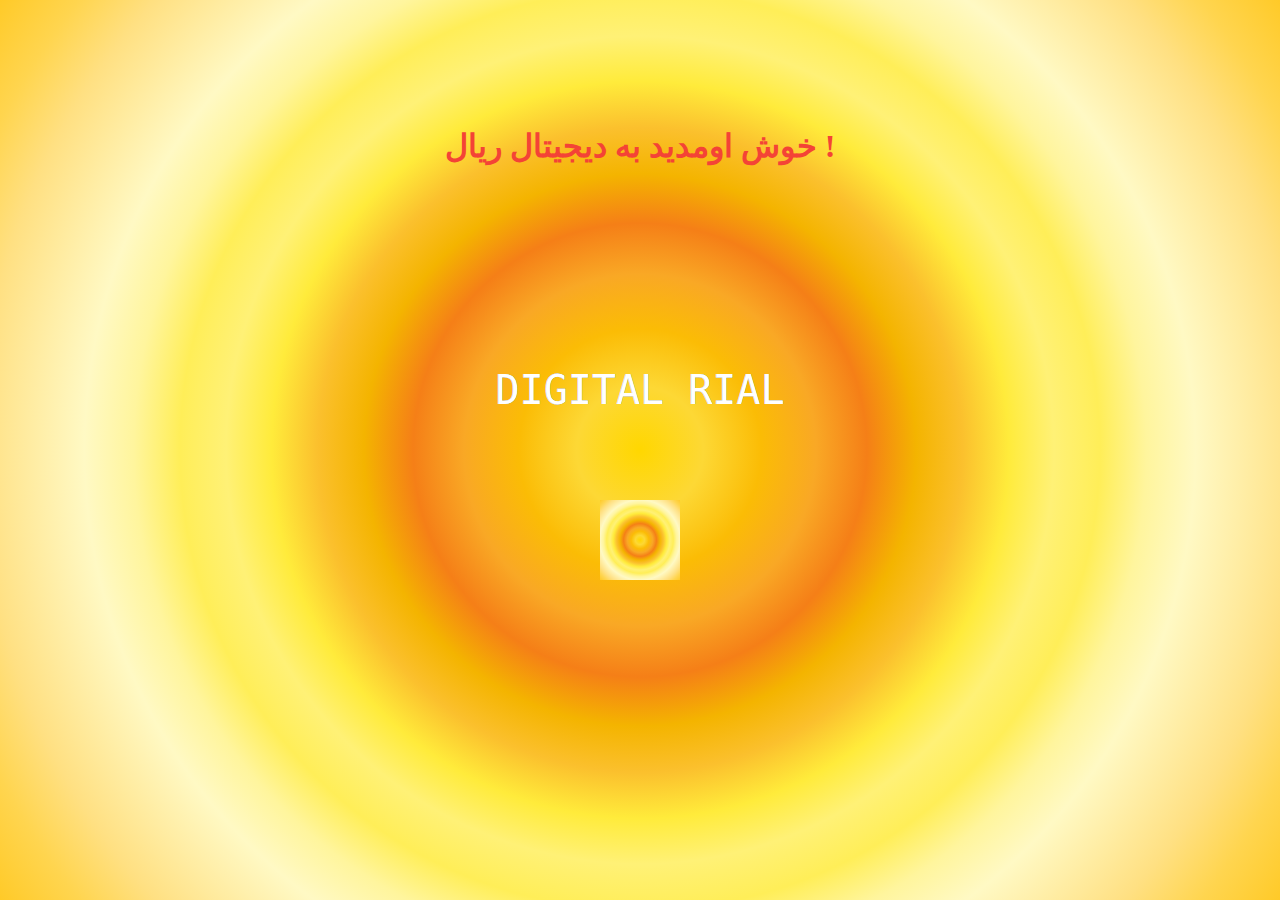
==== index.html @ 451a788d "Add files via upload" ====
<!DOCTYPE html>
<html lang="en">

<head>
    <meta charset="UTF-8">
    <meta name="viewport" content="width=device-width, initial-scale=1.0">
    <title>Document</title>
    <link rel="stylesheet" href="second-global.css">
    <style>
        body {
            position: relative;
            background: radial-gradient(circle at center, #FFD700 0%, #FDD835 8.1%, #FBBC05 15.5%, #F9A825 22.5%, #F57F17 29%, #F4B400 35.3%, #FBC02D 41.2%, #FFEB3B 47.1%, #FFF176 52.9%, #FFEE58 58.8%, #FFF59D 64.7%, #FFF9C4 71%, #FFE082 84.5%, #FFD54F 91.9%, #FFCA28 100%) fixed;
            background-repeat: no-repeat;
            display: flex;
            justify-content: center;
            margin-top: 100px;
            height: 400px;
        }

        h1:nth-child(1) {
            top: 60%;
            font-family: monospace;
            font-weight: lighter;
            font-size: 2.5rem;
            color: white;
            transition: all 1s;
            animation: anim 4s linear infinite;
            position: relative;
            z-index: 2;
            --distance: .01em;
            --dist-factor: 6;
        }

        h1:nth-child(2) {
            top: 60%;
            font-weight: lighter;
            font-family: monospace;
            font-size: 2.5rem;
            color: #db73b0;
            transition: all 1s;
            animation: anim 3s linear infinite;
            position: absolute;
            --distance: .014em;
            --dist-factor: 2;
        }

        h1:nth-child(3) {
            top: 60%;
            font-weight: lighter;
            font-family: monospace;
            font-size: 2.5rem;
            color: #73c5c1;
            transition: all 3s;
            animation: anim 2s linear infinite;
            position: absolute;
            --distance: .012em;
            --dist-factor: 1.5;
        }

        @keyframes anim {
            0% {
                transform: rotate(0deg) translate(calc(var(--distance) * -1 * var(--dist-factor)), calc(var(--distance) * -1 * var(--dist-factor))) rotate(0deg);
            }

            100% {
                transform: rotate(360deg) translate(calc(var(--distance) * -1 * var(--dist-factor)), calc(var(--distance) * -1 * var(--dist-factor))) rotate(-360deg);
            }
        }

        @font-face {
            font-family: yekan;
            src: url(./BYekan+\ Bold.ttf);
        }

        h2 {
            font-family: var(--font-irannastaliq);
            position: absolute;
            color: #f44336;
            font-size: 2rem;
        }

        .cub {
            top: 400px;
            width: 80px;
            height: 80px;
            position: absolute;
            background: #0B5D57 radial-gradient(circle at center, #FFD700 0%, #FDD835 8.1%, #FBBC05 15.5%, #F9A825 22.5%, #F57F17 29%, #F4B400 35.3%, #FBC02D 41.2%, #FFEB3B 47.1%, #FFF176 52.9%, #FFEE58 58.8%, #FFF59D 64.7%, #FFF9C4 71%, #FFE082 84.5%, #FFD54F 91.9%, #FFCA28 100%);
            animation: anim1 3s linear infinite;
        }

        @keyframes anim1 {
            0% {
                transform: scaleX(0.2) scaleY(0.2) rotate(0deg);
            }

            60% {
                transform: scaleX(1) scaleY(1);
            }

            100% {
                transform: scaleX(0.2) scaleY(0.2) rotate(360deg);
            }
        }
    </style>
</head>

<body>

    <h1>
        <span>DIGITAL</span>
        <span>RIAL</span>
    </h1>
    <h1>
        <span>DIGITAL</span>
        <span>RIAL</span>
    </h1>
    <h1>
        <span>DIGITAL</span>
        <span>RIAL</span>
    </h1>
    <h2>خوش اومدید به دیجیتال ریال !</h2>
    <div class="cub"></div>

    <script>
        function isMobile() {
            const userAgent = navigator.userAgent || navigator.vendor || window.opera;

            // Check for mobile devices
            if (/android/i.test(userAgent)) {
                return true;
            }
            if (/iPhone|iPad|iPod/i.test(userAgent)) {
                return true;
            }

            // Check for any other mobile OS
            return /Mobile|Opera Mini|IEMobile|WPDesktop|Phone/i.test(userAgent);
        }

        function isTouchDevice() {
            return 'ontouchstart' in window || navigator.maxTouchPoints > 0 || navigator.msMaxTouchPoints > 0;
        }

        function redirectToIndexIfMobile() {
            if (isMobile() || isTouchDevice()) {
                setTimeout(function () {
                    window.location.href = "first-page.html";
                }, 5000);
            }
        }

        window.onload = function () {
            redirectToIndexIfMobile();
        };
    </script>
</body>

</html>
---- second-global.css ----
body {
    margin: 0;
    line-height: normal;
  }
    
    
      :root {

/* fonts */
--font-vazirmatn: Vazirmatn;
--font-irannastaliq: IranNastaliq;

/* font sizes */
--font-size-lg: 18px;
--font-size-mid: 17px;
--font-size-xl: 20px;

/* Colors */
--color-gray: #1f2833;
--color-goldenrod: #ffd454;
--color-black: #000;
--color-white: #fff;

/* Border radiuses */
--br-16xl: 35px;
--br-mid: 17px;
--br-xs: 12px;

}
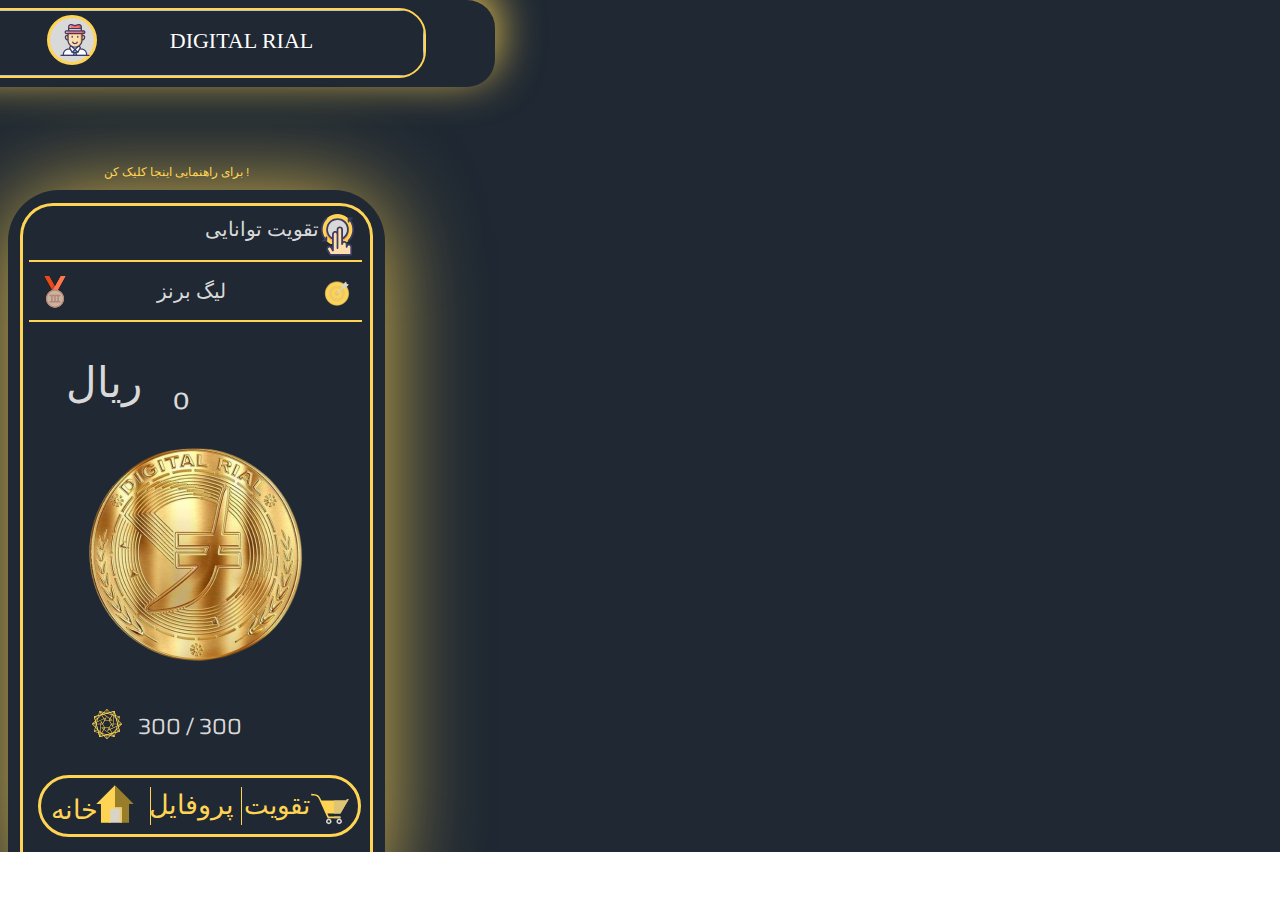
==== commit dfcdff7e: "Update index.html" ====
--- a/index.html
+++ b/index.html
@@ -1,158 +1,96 @@
+</html>
 <!DOCTYPE html>
-<html lang="en">
+<html lang="fa">
 
 <head>
-    <meta charset="UTF-8">
-    <meta name="viewport" content="width=device-width, initial-scale=1.0">
-    <title>Document</title>
-    <link rel="stylesheet" href="second-global.css">
-    <style>
-        body {
-            position: relative;
-            background: radial-gradient(circle at center, #FFD700 0%, #FDD835 8.1%, #FBBC05 15.5%, #F9A825 22.5%, #F57F17 29%, #F4B400 35.3%, #FBC02D 41.2%, #FFEB3B 47.1%, #FFF176 52.9%, #FFEE58 58.8%, #FFF59D 64.7%, #FFF9C4 71%, #FFE082 84.5%, #FFD54F 91.9%, #FFCA28 100%) fixed;
-            background-repeat: no-repeat;
-            display: flex;
-            justify-content: center;
-            margin-top: 100px;
-            height: 400px;
-        }
+	<meta charset="utf-8">
+	<meta name="viewport" content="initial-scale=1, width=device-width">
 
-        h1:nth-child(1) {
-            top: 60%;
-            font-family: monospace;
-            font-weight: lighter;
-            font-size: 2.5rem;
-            color: white;
-            transition: all 1s;
-            animation: anim 4s linear infinite;
-            position: relative;
-            z-index: 2;
-            --distance: .01em;
-            --dist-factor: 6;
-        }
+	<link rel="stylesheet" href="./global.css" />
+	<link rel="stylesheet" href="./index.css" />
+	<link rel="stylesheet" href="https://fonts.googleapis.com/css2?family=Inria+Sans:wght@400&display=swap" />
+	<link rel="stylesheet" href="https://fonts.googleapis.com/css2?family=Vidaloka:wght@400&display=swap" />
+	<link rel="stylesheet" href="https://fonts.googleapis.com/css2?family=Inika:wght@400&display=swap" />
+	<link rel="stylesheet" href="https://fonts.googleapis.com/css2?family=Saira:wght@400&display=swap" />
 
-        h1:nth-child(2) {
-            top: 60%;
-            font-weight: lighter;
-            font-family: monospace;
-            font-size: 2.5rem;
-            color: #db73b0;
-            transition: all 1s;
-            animation: anim 3s linear infinite;
-            position: absolute;
-            --distance: .014em;
-            --dist-factor: 2;
-        }
-
-        h1:nth-child(3) {
-            top: 60%;
-            font-weight: lighter;
-            font-family: monospace;
-            font-size: 2.5rem;
-            color: #73c5c1;
-            transition: all 3s;
-            animation: anim 2s linear infinite;
-            position: absolute;
-            --distance: .012em;
-            --dist-factor: 1.5;
-        }
-
-        @keyframes anim {
-            0% {
-                transform: rotate(0deg) translate(calc(var(--distance) * -1 * var(--dist-factor)), calc(var(--distance) * -1 * var(--dist-factor))) rotate(0deg);
-            }
-
-            100% {
-                transform: rotate(360deg) translate(calc(var(--distance) * -1 * var(--dist-factor)), calc(var(--distance) * -1 * var(--dist-factor))) rotate(-360deg);
-            }
-        }
-
-        @font-face {
-            font-family: yekan;
-            src: url(./BYekan+\ Bold.ttf);
-        }
-
-        h2 {
-            font-family: var(--font-irannastaliq);
-            position: absolute;
-            color: #f44336;
-            font-size: 2rem;
-        }
-
-        .cub {
-            top: 400px;
-            width: 80px;
-            height: 80px;
-            position: absolute;
-            background: #0B5D57 radial-gradient(circle at center, #FFD700 0%, #FDD835 8.1%, #FBBC05 15.5%, #F9A825 22.5%, #F57F17 29%, #F4B400 35.3%, #FBC02D 41.2%, #FFEB3B 47.1%, #FFF176 52.9%, #FFEE58 58.8%, #FFF59D 64.7%, #FFF9C4 71%, #FFE082 84.5%, #FFD54F 91.9%, #FFCA28 100%);
-            animation: anim1 3s linear infinite;
-        }
-
-        @keyframes anim1 {
-            0% {
-                transform: scaleX(0.2) scaleY(0.2) rotate(0deg);
-            }
-
-            60% {
-                transform: scaleX(1) scaleY(1);
-            }
-
-            100% {
-                transform: scaleX(0.2) scaleY(0.2) rotate(360deg);
-            }
-        }
-    </style>
 </head>
 
 <body>
 
-    <h1>
-        <span>DIGITAL</span>
-        <span>RIAL</span>
-    </h1>
-    <h1>
-        <span>DIGITAL</span>
-        <span>RIAL</span>
-    </h1>
-    <h1>
-        <span>DIGITAL</span>
-        <span>RIAL</span>
-    </h1>
-    <h2>خوش اومدید به دیجیتال ریال !</h2>
-    <div class="cub"></div>
-
-    <script>
-        function isMobile() {
-            const userAgent = navigator.userAgent || navigator.vendor || window.opera;
-
-            // Check for mobile devices
-            if (/android/i.test(userAgent)) {
-                return true;
-            }
-            if (/iPhone|iPad|iPod/i.test(userAgent)) {
-                return true;
-            }
-
-            // Check for any other mobile OS
-            return /Mobile|Opera Mini|IEMobile|WPDesktop|Phone/i.test(userAgent);
-        }
-
-        function isTouchDevice() {
-            return 'ontouchstart' in window || navigator.maxTouchPoints > 0 || navigator.msMaxTouchPoints > 0;
-        }
-
-        function redirectToIndexIfMobile() {
-            if (isMobile() || isTouchDevice()) {
-                setTimeout(function () {
-                    window.location.href = "first-page.html";
-                }, 5000);
-            }
-        }
-
-        window.onload = function () {
-            redirectToIndexIfMobile();
-        };
-    </script>
+	<div class="iphone-14-15-pro-1">
+		<div class="iphone-14-15-pro-1-inner">
+			<img class="frame-child" alt="" src="">
+		</div>
+		<div class="guide-42-1"></div>
+		<div class="man-13-1-wrapper">
+			<img class="man-13-1-icon" alt="" src="man-13 1.svg">
+		</div>
+		<div class="digital-rial">DIGITAL RIAL</div>
+		<div class="div">برای راهنمایی اینجا کلیک کن !</div>
+		<div class="rectangle-parent">
+			<div class="frame-item"></div>
+			<div class="component-1" style="border: 3px solid; border-radius: 38px;">
+				<div class="frame-parent">
+					<div class="frame-inner"></div>
+					<div class="wrapper">
+						<div class="div1">پروفایل</div>
+					</div>
+					<div class="container">
+						<a href="./second-page/second-page.html">
+							<div class="div2">تقویت</div>
+						</a>
+					</div>
+				</div>
+				<a href="./index.html">
+					<div class="div3">خانه</div>
+					<img class="home-211-1-icon" alt="" src="home-211 1.svg">
+				</a>
+				<img class="sales-3-1-icon" alt="" src="sales-3 1.svg">
+			</div>
+			<img class="tap-customer-value-1-icon" alt="" src="tap-customer-value 1.svg">
+			<img class="touch-3-1-icon" alt="" src="touch-3 1.svg">
+			<img class="photo-2024-08-02-22-17-57-remo-icon clickable" alt=""
+				src="photo_2024-08-02_22-17-57-removebg-preview (1) 1.png">
+		</div>
+		<div class="iphone-14-15-pro-1-child">
+			<div class="frame-group">
+				<div class="frame">
+					<a href="./second-page.html">
+						<div class="div4">تقویت توانایی</div>
+					</a>
+				</div>
+				<div class="frame-div">
+					<div class="div5">
+						<p class="p name-leage">لیگ برنز</p>
+					</div>
+					<img class="img-leage" src="bronze.png" alt="img-leage" style="
+    position: absolute;
+    top: 24%;
+    left: 3%;
+">
+				</div>
+			</div>
+		</div>
+		<div class="wrapper1">
+			<div class="div6">
+				<p style="
+    position: absolute;
+    left: -59%;
+    font-family: var(--font-irannastaliq);
+    top: -330%;
+    font-size: 42px;
+">ریال</p>
+				<div class="div7 point">0</div>
+			</div>
+		</div>
+		<div class="wrapper2">
+			<div class="div8">
+				<div class="div7 energy">300/300</div>
+			</div>
+		</div>
+		<img class="power-85-1-icon" alt="" src="power-85 1.svg">
+	</div>
+	<script src="./index.js"></script>
 </body>
 
 </html>
--- a/global.css
+++ b/global.css
@@ -0,0 +1,35 @@
+
+body {
+    margin: 0;
+    line-height: normal;
+}
+
+
+:root {
+    
+    /* fonts */
+    --font-saira: Saira;
+    --font-inika: Inika;
+    --font-vidaloka: Vidaloka;
+    --font-vazir: Vazir;
+    --font-irannastaliq: IranNastaliq;
+    --font-inria-sans: 'Inria Sans';
+    --font-porter-sans-block: 'Porter Sans Block';
+    
+    /* font sizes */
+    --font-size-3xl: 1.375rem;
+    --font-size-xs: 0.75rem;
+    --font-size-8xl: 1.688rem;
+    
+    /* Colors */
+    --color-gray: #1f2833;
+    --color-gainsboro: #d9d9d9;
+    --color-goldenrod: #ffd454;
+    
+    /* Paddings */
+    --padding-5xs: 0.5rem;
+    
+    /* Border radiuses */
+    --br-14xl: 33px;
+    
+}--- a/index.css
+++ b/index.css
@@ -0,0 +1,797 @@
+.frame-child {
+    width: 28.438rem;
+    position: relative;
+    border-radius: 27px;
+    height: 4.125rem;
+    border: 2px solid #ffd454;
+}
+
+.iphone-14-15-pro-1-inner {
+    position: absolute;
+    top: 0rem;
+    left: -3.687rem;
+    box-shadow: 0px -11px 46px #ffd454;
+    border-radius: 28px;
+    background-color: var(--color-gray);
+    width: 34.625rem;
+    height: 5.438rem;
+    display: flex;
+    flex-direction: column;
+    align-items: flex-start;
+    justify-content: flex-start;
+    padding: var(--padding-5xs) 1.625rem;
+    box-sizing: border-box;
+}
+
+.vector-icon {
+    width: 1.875rem;
+    position: relative;
+    height: 1.875rem;
+}
+
+.guide-42-1 {
+    position: absolute;
+    top: 9.563rem;
+    left: 16.188rem;
+    width: 2.5rem;
+    height: 2.5rem;
+    overflow: hidden;
+    display: flex;
+    flex-direction: row;
+    align-items: center;
+    justify-content: center;
+    max-width: 3.125rem;
+    max-height: 3.125rem;
+}
+
+.man-13-1-icon {
+    width: 2.375rem;
+    position: relative;
+    height: 2.375rem;
+    overflow: hidden;
+    flex-shrink: 0;
+}
+
+.man-13-1-wrapper {
+    position: absolute;
+    top: 0.938rem;
+    left: 2.938rem;
+    border-radius: 25px;
+    background-color: var(--color-gainsboro);
+    border: 3px solid var(--color-goldenrod);
+    box-sizing: border-box;
+    width: 3.125rem;
+    height: 3.125rem;
+    display: flex;
+    flex-direction: row;
+    align-items: center;
+    justify-content: flex-start;
+    padding: 0.375rem;
+}
+
+.digital-rial {
+    position: absolute;
+    top: 1.375rem;
+    left: 6.875rem;
+    color: #fff;
+    text-align: center;
+    display: flex;
+    align-items: center;
+    justify-content: center;
+    width: 16.438rem;
+    height: 2.375rem;
+}
+
+.div {
+    position: absolute;
+    top: 9.875rem;
+    left: 6.5rem;
+    font-size: var(--font-size-xs);
+    letter-spacing: 0.05em;
+    line-height: 1.688rem;
+    font-family: var(--font-inria-sans);
+    color: var(--color-goldenrod);
+    display: inline-block;
+    width: 10rem;
+    height: 1.5rem;
+}
+
+.frame-item {
+    width: 22.063rem;
+    position: absolute;
+    margin: 0 !important;
+    top: 0.813rem;
+    left: 0.75rem;
+    border-radius: var(--br-14xl) var(--br-14xl) 0px 0px;
+    background-color: var(--color-gray);
+    border-top: 3px solid var(--color-goldenrod);
+    border-right: 3px solid var(--color-goldenrod);
+    border-left: 3px solid var(--color-goldenrod);
+    box-sizing: border-box;
+    height: 40.813rem;
+    z-index: 0;
+}
+
+.component-1-child {
+    position: absolute;
+    height: 100%;
+    width: 100%;
+    top: 0%;
+    right: 0%;
+    bottom: 0%;
+    left: 0%;
+    max-width: 100%;
+    overflow: hidden;
+    max-height: 100%;
+}
+
+.frame-inner {
+    position: absolute;
+    top: 0.313rem;
+    left: -0.437rem;
+    border-right: 1px solid var(--color-goldenrod);
+    box-sizing: border-box;
+    width: 5.25rem;
+    height: 2.375rem;
+    overflow: hidden;
+}
+
+.div1 {
+    position: absolute;
+    top: 0.563rem;
+    left: 1rem;
+    display: flex;
+    align-items: center;
+    justify-content: center;
+    width: 3.125rem;
+    height: 1.188rem;
+}
+
+.wrapper {
+    position: absolute;
+    top: 0.313rem;
+    left: 4.813rem;
+    border-right: 1px solid var(--color-goldenrod);
+    box-sizing: border-box;
+    width: 5.688rem;
+    height: 2.375rem;
+    overflow: hidden;
+}
+
+.div2 {
+    position: absolute;
+    top: 0.563rem;
+    left: 0.25rem;
+    display: flex;
+    align-items: center;
+    justify-content: center;
+    width: 3.938rem;
+    height: 1.188rem;
+    color: #ffd454;
+}
+
+.container {
+    position: absolute;
+    top: 0.313rem;
+    left: 10.5rem;
+    width: 4.813rem;
+    height: 2.375rem;
+    overflow: hidden;
+    font-size: 1.625rem;
+}
+
+.frame-parent {
+    position: absolute;
+    height: 83.93%;
+    width: 79.5%;
+    top: 7.14%;
+    right: 10.09%;
+    bottom: 8.93%;
+    left: 10.41%;
+}
+
+.div3 {
+    position: absolute;
+    height: 33.93%;
+    width: 15.77%;
+    top: 39.29%;
+    left: 2.84%;
+    display: flex;
+    align-items: center;
+    justify-content: center;
+    color: #ffd454;
+}
+
+.home-211-1-icon {
+    position: absolute;
+    height: 89.29%;
+    width: 15.77%;
+    top: 1.79%;
+    right: 68.77%;
+    bottom: 8.93%;
+    left: 15.46%;
+    max-width: 100%;
+    overflow: hidden;
+    max-height: 100%;
+}
+
+.sales-3-1-icon {
+    position: absolute;
+    height: 89.29%;
+    width: 15.77%;
+    top: 10.71%;
+    right: 0.95%;
+    bottom: 0%;
+    left: 83.28%;
+    max-width: 100%;
+    overflow: hidden;
+    max-height: 100%;
+}
+
+.component-1 {
+    width: 19.813rem;
+    position: absolute;
+    margin: 0 !important;
+    top: 36.563rem;
+    left: 1.875rem;
+    height: 3.5rem;
+    z-index: 1;
+}
+
+.tap-customer-value-1-icon {
+    width: 3.75rem;
+    position: absolute;
+    margin: 0 !important;
+    top: 4.563rem;
+    left: 18.688rem;
+    height: 3.75rem;
+    overflow: hidden;
+    flex-shrink: 0;
+    z-index: 2;
+}
+
+.touch-3-1-icon {
+    width: 3.313rem;
+    position: absolute;
+    margin: 0 !important;
+    top: 1.125rem;
+    left: 18.938rem;
+    height: 3.313rem;
+    overflow: hidden;
+    flex-shrink: 0;
+    z-index: 3;
+}
+
+.photo-2024-08-02-22-17-57-remo-icon {
+    width: 15rem;
+    position: absolute;
+    margin: 0 !important;
+    top: 15.5rem;
+    left: 4.313rem;
+    height: 15rem;
+    object-fit: cover;
+    z-index: 4;
+}
+
+.user-groups-1-icon {
+    width: 3.125rem;
+    position: absolute;
+    margin: 0 !important;
+    top: 37rem;
+    left: 11.313rem;
+    height: 3.125rem;
+    overflow: hidden;
+    flex-shrink: 0;
+    z-index: 5;}
+
+.rectangle-parent {
+    position: absolute;
+    top: 11.875rem;
+    left: 0.5rem;
+    box-shadow: 0px 4px 100px -8px #ffd454;
+    border-radius: 51px;
+    background-color: var(--color-gray);
+    width: 23.563rem;
+    height: 44.875rem;
+    overflow-x: auto;
+    display: flex;
+    flex-direction: column;
+    align-items: flex-start;
+    justify-content: flex-start;
+    padding: 0.437rem var(--padding-5xs);
+    box-sizing: border-box;
+    gap: 0.625rem;
+    text-align: center;
+    font-size: var(--font-size-8xl);
+    color: var(--color-goldenrod);
+    font-family: var(--font-irannastaliq);
+}
+
+.div4 {
+    position: absolute;
+    height: calc(100% - 29px);
+    width: calc(100% - 218px);
+    top: 0.188rem;
+    left: 11rem;
+    display: inline-block;
+    color: #d9d9d9;
+}
+
+.frame {
+    align-self: stretch;
+    position: relative;
+    border-bottom: 2px solid var(--color-goldenrod);
+    box-sizing: border-box;
+    height: 3rem;
+    overflow: hidden;
+    flex-shrink: 0;
+}
+
+.p {
+    margin: 0;
+    position: absolute;
+    left: 9%;
+    top: -19%;
+}
+
+.div5 {
+    position: absolute;
+    top: 1.313rem;
+    left: 7rem;
+    display: inline-block;
+    width: 11.375rem;
+    height: 1.188rem;
+}
+
+.frame-div {
+    align-self: stretch;
+    position: relative;
+    border-bottom: 2px solid var(--color-goldenrod);
+    box-sizing: border-box;
+    height: 3.75rem;
+    overflow: hidden;
+    flex-shrink: 0;
+    font-size: 20px;
+    /* font-family: var(--font-irannastaliq); */
+}
+.frame-group {
+    position: absolute;
+    top: -0.5rem;
+    left: -0.312rem;
+    width: 20.813rem;
+    display: flex;
+    flex-direction: column;
+    align-items: flex-start;
+    justify-content: flex-start;
+}
+
+.iphone-14-15-pro-1-child {
+    position: absolute;
+    top: 13.875rem;
+    left: 2.125rem;
+    width: 3.75rem;
+    height: 3.75rem;
+    font-size: 1.25rem;
+    font-family: var(--font-vazir);
+}
+
+.div7 {
+    position: absolute;
+    height: 100%;
+    width: 100%;
+    top: 0%;
+    left: 0%;
+    display: inline-block;
+}
+
+.div6 {
+    position: absolute;
+    top: 0.25rem;
+    left: 7.313rem;
+    width: 1.688rem;
+    height: 2.375rem;
+}
+
+.wrapper1 {
+    position: absolute;
+    top: 22.375rem;
+    left: 2rem;
+    width: 14.625rem;
+    height: 5.188rem;
+    overflow: hidden;
+    font-size: 1.875rem;
+    font-family: var(--font-inika);
+}
+
+.div8 {
+    position: absolute;
+    top: 0.063rem;
+    left: 0rem;
+    width: 7.688rem;
+    height: 2.125rem;
+}
+
+.wrapper2 {
+    position: absolute;
+    top: 44.25rem;
+    left: 8.625rem;
+    width: 10.188rem;
+    height: 3.063rem;
+    font-family: var(--font-saira);
+}
+
+.power-85-1-icon {
+    position: absolute;
+    top: 44.313rem;
+    left: 5.75rem;
+    width: 1.875rem;
+    height: 1.875rem;
+    overflow: hidden;
+}
+
+.iphone-14-15-pro-1 {
+    width: 100%;
+    position: relative;
+    background-color: var(--color-gray);
+    height: 53.25rem;
+    overflow: hidden;
+    text-align: left;
+    font-size: var(--font-size-3xl);
+    color: var(--color-gainsboro);
+    font-family: var(--font-porter-sans-block);
+}
+
+@media only screen and (min-width: 320px) and (max-width: 374px) {
+
+    .rectangle-parent {
+        left: -0.5rem;
+    }
+
+    .div4 {
+        left: 10rem;
+    }
+
+    .wrapper1 {
+        position: absolute;
+        top: 22.375rem;
+        left: 1.938rem;
+        width: 14.625rem;
+        height: 5.188rem;
+        overflow: hidden;
+        font-size: 1.875rem;
+        font-family: var(--font-inika);
+    }
+
+    .div {
+        position: absolute;
+        top: 9.875rem;
+        left: 7rem;
+        font-size: var(--font-size-xs);
+        letter-spacing: 0.05em;
+        line-height: 1.688rem;
+        font-family: var(--font-inria-sans);
+        color: var(--color-goldenrod);
+        display: inline-block;
+        width: 10rem;
+        height: 1.5rem;
+    }
+}
+
+@media only screen and (min-width: 414px) and (max-width: 480px) {
+    .frame-item {
+        left: 3.5%;
+    }
+
+    .rectangle-parent {
+        left: 4%;
+    }
+
+    .frame-group {
+        left: 9%;
+    }
+
+    .power-85-1-icon {
+        left: 7.75rem;
+    }
+
+    .iphone-14-15-pro-1-inner {
+        left: -2.687rem;
+    }
+
+    .div {
+        position: absolute;
+        top: 9.875rem;
+        left: 8.5rem;
+        font-size: var(--font-size-xs);
+        letter-spacing: 0.05em;
+        line-height: 1.688rem;
+        font-family: var(--font-inria-sans);
+        color: var(--color-goldenrod);
+        display: inline-block;
+        width: 10rem;
+        height: 1.5rem;
+    }
+
+    .wrapper1 {
+        position: absolute;
+        top: 22.375rem;
+        left: 2.938rem;
+        width: 14.625rem;
+        height: 5.188rem;
+        overflow: hidden;
+        font-size: 1.875rem;
+        font-family: var(--font-inika);
+    }
+
+    .wrapper2 {
+        position: absolute;
+        top: 44.25rem;
+        left: 10.625rem;
+        width: 10.188rem;
+        height: 3.063rem;
+        font-family: var(--font-saira);
+    }
+}
+
+@media only screen and (max-width: 413px) and (min-width: 408px) {
+    .frame-group {
+        position: absolute;
+        top: -0.5rem;
+        left: 0.3rem;
+        width: 20.813rem;
+        display: flex;
+        flex-direction: column;
+        align-items: flex-start;
+        justify-content: flex-start;
+    }
+
+    .wrapper1 {
+        position: absolute;
+        top: 22.375rem;
+        left: 2.938rem;
+        width: 14.625rem;
+        height: 5.188rem;
+        overflow: hidden;
+        font-size: 1.875rem;
+        font-family: var(--font-inika);
+    }
+
+    .wrapper2 {
+        position: absolute;
+        top: 44.25rem;
+        left: 10.625rem;
+        width: 10.188rem;
+        height: 3.063rem;
+        font-family: var(--font-saira);
+    }
+
+    .rectangle-parent {
+        position: absolute;
+        top: 11.875rem;
+        left: 1rem;
+        box-shadow: 0px 4px 100px -8px #ffd454;
+        border-radius: 51px;
+        background-color: var(--color-gray);
+        width: 23.563rem;
+        height: 44.875rem;
+        overflow-x: auto;
+        display: flex;
+        flex-direction: column;
+        align-items: flex-start;
+        justify-content: flex-start;
+        padding: 0.437rem var(--padding-5xs);
+        box-sizing: border-box;
+        gap: 0.625rem;
+        text-align: center;
+        font-size: var(--font-size-8xl);
+        color: var(--color-goldenrod);
+        font-family: var(--font-irannastaliq);
+    }
+}
+
+@media only screen and (min-width: 375px) and (max-width: 380px) {
+    .component-item {
+        width: 108.5%;
+        position: relative;
+        height: 104px;
+        z-index: 1;
+        left: -11px;
+    }
+
+    .menu {
+        width: 284px;
+        margin: 0 !important;
+        position: absolute;
+        top: 11px;
+        left: 17px;
+        display: flex;
+        flex-direction: row;
+        align-items: center;
+        justify-content: center;
+        gap: 17px;
+        z-index: 3;
+    }
+
+    body {
+        left: 0px;
+    }
+
+    /* کدهای CSS خود را اینجا وارد کنید */
+}
+
+.div6 {
+    position: absolute;
+    top: 21px;
+    left: 141px;
+    display: inline-block;
+    width: 182px;
+    height: 19px;
+}
+
+@keyframes typing {
+    from {
+        width: 0;
+    }
+
+    to {
+        width: 100%;
+    }
+}
+
+.group {
+    display: flex;
+}
+
+/* .typing {
+    display: inline-block;
+    height: fit-content;
+    overflow: hidden;
+    border-right: 0.15em solid rgb(0, 255, 179);
+    white-space: nowrap;
+    animation: typing 3s steps(30, end) infinite alternate, blink-caret .75s step-end infinite;
+    max-width:fit-content;
+    
+  }
+  
+  @keyframes blink-caret {
+  
+    from,
+    to {
+        border-color: transparent;
+    }
+  
+    50% {
+        border-color: rgb(0, 255, 179);
+    }
+  }
+   */
+@media only screen and (min-width: 379px) and (max-width: 408px) {
+
+    /* کدهای CSS خود را اینجا وارد کنید */
+    .wrapper1 {
+        position: absolute;
+        top: 22.375rem;
+        left: 1.938rem;
+        width: 14.625rem;
+        height: 5.188rem;
+        overflow: hidden;
+        font-size: 1.875rem;
+        font-family: var(--font-inika);
+    }
+
+    .div7 {
+        position: absolute;
+        height: 100%;
+        width: 100%;
+        top: 0%;
+        left: 7%;
+        display: inline-block;
+    }
+}
+
+@media only screen and (width: 375px) {
+
+    /* استایل‌های مورد نظر شما */
+    .rectangle-parent {
+        left: 0%;
+    }
+
+    .frame-group {
+        position: absolute;
+        top: -0.5rem;
+        left: -0.7rem;
+        width: 20.813rem;
+        display: flex;
+        flex-direction: column;
+        align-items: flex-start;
+        justify-content: flex-start;
+    }
+
+    .div4 {
+        left: 10rem;
+    }
+
+    .div {
+        position: absolute;
+        top: 9.875rem;
+        left: 7.5rem;
+        font-size: var(--font-size-xs);
+        letter-spacing: 0.05em;
+        line-height: 1.688rem;
+        font-family: var(--font-inria-sans);
+        color: var(--color-goldenrod);
+        display: inline-block;
+        width: 10rem;
+        height: 1.5rem;
+    }
+
+    .wrapper1 {
+        position: absolute;
+        top: 22.375rem;
+        left: 2rem;
+        width: 14.625rem;
+        height: 5.188rem;
+        overflow: hidden;
+        font-size: 1.875rem;
+        font-family: var(--font-inika);
+    }
+}
+
+@media only screen and (min-width: 320px) and (max-width: 359px) {
+    .frame-item {
+        width: 93%;
+        position: absolute;
+        margin: 0 !important;
+        top: 0.813rem;
+        left: 0.69rem;
+        border-radius: var(--br-14xl) var(--br-14xl) 0px 0px;
+        background-color: var(--color-gray);
+        border-top: 3px solid var(--color-goldenrod);
+        border-right: 3px solid var(--color-goldenrod);
+        border-left: 3px solid var(--color-goldenrod);
+        box-sizing: border-box;
+        height: 40.813rem;
+        z-index: 0;
+    }
+    .frame-group {
+        position: absolute;
+        top: -0.5rem;
+        left: -1.112rem;
+        width: 20.813rem;
+        display: flex;
+        flex-direction: column;
+        align-items: flex-start;
+        justify-content: flex-start;
+    }
+}
+@media only screen and (min-width: 359px) and (max-width: 366px) {
+
+    .frame-group {
+        position: absolute;
+        top: -0.5rem;
+        left: -1.112rem;
+        width: 20.813rem;
+        display: flex;
+        flex-direction: column;
+        align-items: flex-start;
+        justify-content: flex-start;
+    }
+}
+
+@media only screen and (min-width: 367px) and (max-width: 376px) {
+
+    .rectangle-parent {
+        left: -0.43rem;
+    }
+
+    .frame-group {
+        position: absolute;
+        top: -0.5rem;
+        left: -1.112rem;
+        width: 20.813rem;
+        display: flex;
+        flex-direction: column;
+        align-items: flex-start;
+        justify-content: flex-start;
+    }
+}
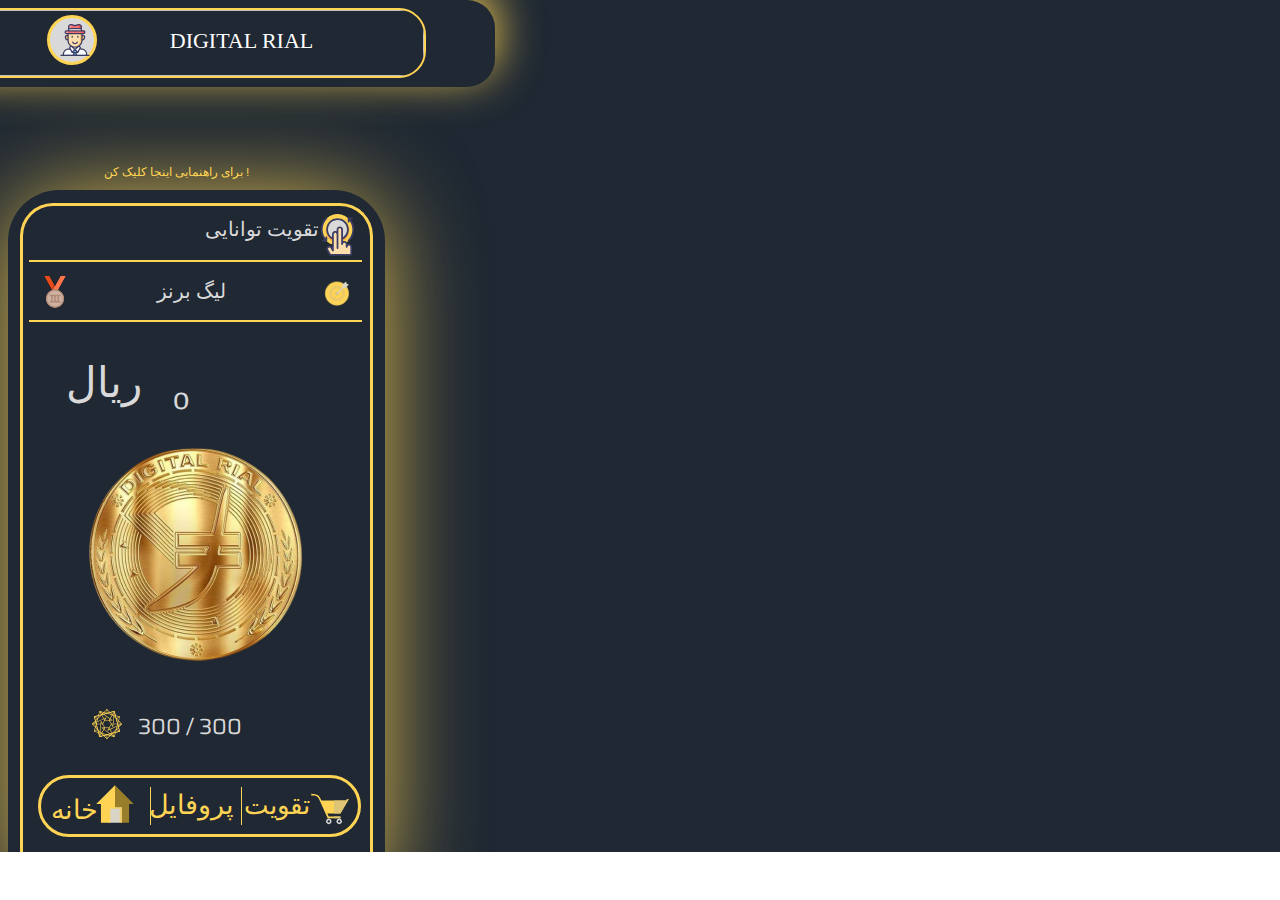
==== commit 9a197d38: "Update index.html" ====
--- a/index.html
+++ b/index.html
@@ -55,7 +55,7 @@
 		<div class="iphone-14-15-pro-1-child">
 			<div class="frame-group">
 				<div class="frame">
-					<a href="./second-page.html">
+					<a href="/second-page.html">
 						<div class="div4">تقویت توانایی</div>
 					</a>
 				</div>
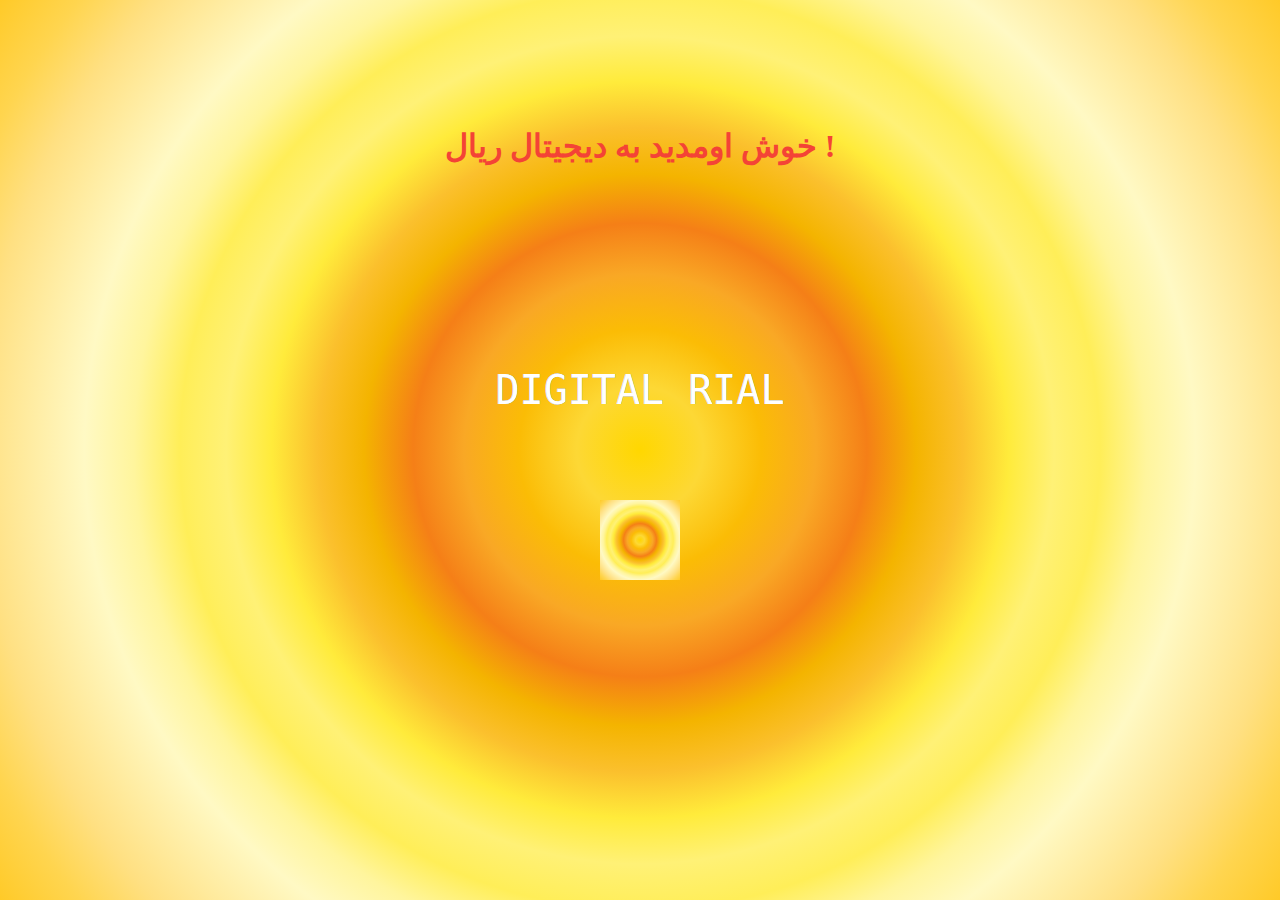
==== commit 27ce8296: "Update index.html" ====
--- a/index.html
+++ b/index.html
@@ -1,96 +1,158 @@
-</html>
 <!DOCTYPE html>
-<html lang="fa">
+<html lang="en">
 
 <head>
-	<meta charset="utf-8">
-	<meta name="viewport" content="initial-scale=1, width=device-width">
+    <meta charset="UTF-8">
+    <meta name="viewport" content="width=device-width, initial-scale=1.0">
+    <title>Document</title>
+    <link rel="stylesheet" href="second-global.css">
+    <style>
+        body {
+            position: relative;
+            background: radial-gradient(circle at center, #FFD700 0%, #FDD835 8.1%, #FBBC05 15.5%, #F9A825 22.5%, #F57F17 29%, #F4B400 35.3%, #FBC02D 41.2%, #FFEB3B 47.1%, #FFF176 52.9%, #FFEE58 58.8%, #FFF59D 64.7%, #FFF9C4 71%, #FFE082 84.5%, #FFD54F 91.9%, #FFCA28 100%) fixed;
+            background-repeat: no-repeat;
+            display: flex;
+            justify-content: center;
+            margin-top: 100px;
+            height: 400px;
+        }
 
-	<link rel="stylesheet" href="./global.css" />
-	<link rel="stylesheet" href="./index.css" />
-	<link rel="stylesheet" href="https://fonts.googleapis.com/css2?family=Inria+Sans:wght@400&display=swap" />
-	<link rel="stylesheet" href="https://fonts.googleapis.com/css2?family=Vidaloka:wght@400&display=swap" />
-	<link rel="stylesheet" href="https://fonts.googleapis.com/css2?family=Inika:wght@400&display=swap" />
-	<link rel="stylesheet" href="https://fonts.googleapis.com/css2?family=Saira:wght@400&display=swap" />
+        h1:nth-child(1) {
+            top: 60%;
+            font-family: monospace;
+            font-weight: lighter;
+            font-size: 2.5rem;
+            color: white;
+            transition: all 1s;
+            animation: anim 4s linear infinite;
+            position: relative;
+            z-index: 2;
+            --distance: .01em;
+            --dist-factor: 6;
+        }
 
+        h1:nth-child(2) {
+            top: 60%;
+            font-weight: lighter;
+            font-family: monospace;
+            font-size: 2.5rem;
+            color: #db73b0;
+            transition: all 1s;
+            animation: anim 3s linear infinite;
+            position: absolute;
+            --distance: .014em;
+            --dist-factor: 2;
+        }
+
+        h1:nth-child(3) {
+            top: 60%;
+            font-weight: lighter;
+            font-family: monospace;
+            font-size: 2.5rem;
+            color: #73c5c1;
+            transition: all 3s;
+            animation: anim 2s linear infinite;
+            position: absolute;
+            --distance: .012em;
+            --dist-factor: 1.5;
+        }
+
+        @keyframes anim {
+            0% {
+                transform: rotate(0deg) translate(calc(var(--distance) * -1 * var(--dist-factor)), calc(var(--distance) * -1 * var(--dist-factor))) rotate(0deg);
+            }
+
+            100% {
+                transform: rotate(360deg) translate(calc(var(--distance) * -1 * var(--dist-factor)), calc(var(--distance) * -1 * var(--dist-factor))) rotate(-360deg);
+            }
+        }
+
+        @font-face {
+            font-family: yekan;
+            src: url(./BYekan+\ Bold.ttf);
+        }
+
+        h2 {
+            font-family: var(--font-irannastaliq);
+            position: absolute;
+            color: #f44336;
+            font-size: 2rem;
+        }
+
+        .cub {
+            top: 400px;
+            width: 80px;
+            height: 80px;
+            position: absolute;
+            background: #0B5D57 radial-gradient(circle at center, #FFD700 0%, #FDD835 8.1%, #FBBC05 15.5%, #F9A825 22.5%, #F57F17 29%, #F4B400 35.3%, #FBC02D 41.2%, #FFEB3B 47.1%, #FFF176 52.9%, #FFEE58 58.8%, #FFF59D 64.7%, #FFF9C4 71%, #FFE082 84.5%, #FFD54F 91.9%, #FFCA28 100%);
+            animation: anim1 3s linear infinite;
+        }
+
+        @keyframes anim1 {
+            0% {
+                transform: scaleX(0.2) scaleY(0.2) rotate(0deg);
+            }
+
+            60% {
+                transform: scaleX(1) scaleY(1);
+            }
+
+            100% {
+                transform: scaleX(0.2) scaleY(0.2) rotate(360deg);
+            }
+        }
+    </style>
 </head>
 
 <body>
 
-	<div class="iphone-14-15-pro-1">
-		<div class="iphone-14-15-pro-1-inner">
-			<img class="frame-child" alt="" src="">
-		</div>
-		<div class="guide-42-1"></div>
-		<div class="man-13-1-wrapper">
-			<img class="man-13-1-icon" alt="" src="man-13 1.svg">
-		</div>
-		<div class="digital-rial">DIGITAL RIAL</div>
-		<div class="div">برای راهنمایی اینجا کلیک کن !</div>
-		<div class="rectangle-parent">
-			<div class="frame-item"></div>
-			<div class="component-1" style="border: 3px solid; border-radius: 38px;">
-				<div class="frame-parent">
-					<div class="frame-inner"></div>
-					<div class="wrapper">
-						<div class="div1">پروفایل</div>
-					</div>
-					<div class="container">
-						<a href="./second-page/second-page.html">
-							<div class="div2">تقویت</div>
-						</a>
-					</div>
-				</div>
-				<a href="./index.html">
-					<div class="div3">خانه</div>
-					<img class="home-211-1-icon" alt="" src="home-211 1.svg">
-				</a>
-				<img class="sales-3-1-icon" alt="" src="sales-3 1.svg">
-			</div>
-			<img class="tap-customer-value-1-icon" alt="" src="tap-customer-value 1.svg">
-			<img class="touch-3-1-icon" alt="" src="touch-3 1.svg">
-			<img class="photo-2024-08-02-22-17-57-remo-icon clickable" alt=""
-				src="photo_2024-08-02_22-17-57-removebg-preview (1) 1.png">
-		</div>
-		<div class="iphone-14-15-pro-1-child">
-			<div class="frame-group">
-				<div class="frame">
-					<a href="/second-page.html">
-						<div class="div4">تقویت توانایی</div>
-					</a>
-				</div>
-				<div class="frame-div">
-					<div class="div5">
-						<p class="p name-leage">لیگ برنز</p>
-					</div>
-					<img class="img-leage" src="bronze.png" alt="img-leage" style="
-    position: absolute;
-    top: 24%;
-    left: 3%;
-">
-				</div>
-			</div>
-		</div>
-		<div class="wrapper1">
-			<div class="div6">
-				<p style="
-    position: absolute;
-    left: -59%;
-    font-family: var(--font-irannastaliq);
-    top: -330%;
-    font-size: 42px;
-">ریال</p>
-				<div class="div7 point">0</div>
-			</div>
-		</div>
-		<div class="wrapper2">
-			<div class="div8">
-				<div class="div7 energy">300/300</div>
-			</div>
-		</div>
-		<img class="power-85-1-icon" alt="" src="power-85 1.svg">
-	</div>
-	<script src="./index.js"></script>
+    <h1>
+        <span>DIGITAL</span>
+        <span>RIAL</span>
+    </h1>
+    <h1>
+        <span>DIGITAL</span>
+        <span>RIAL</span>
+    </h1>
+    <h1>
+        <span>DIGITAL</span>
+        <span>RIAL</span>
+    </h1>
+    <h2>خوش اومدید به دیجیتال ریال !</h2>
+    <div class="cub"></div>
+
+    <script>
+        function isMobile() {
+            const userAgent = navigator.userAgent || navigator.vendor || window.opera;
+
+            // Check for mobile devices
+            if (/android/i.test(userAgent)) {
+                return true;
+            }
+            if (/iPhone|iPad|iPod/i.test(userAgent)) {
+                return true;
+            }
+
+            // Check for any other mobile OS
+            return /Mobile|Opera Mini|IEMobile|WPDesktop|Phone/i.test(userAgent);
+        }
+
+        function isTouchDevice() {
+            return 'ontouchstart' in window || navigator.maxTouchPoints > 0 || navigator.msMaxTouchPoints > 0;
+        }
+
+        function redirectToIndexIfMobile() {
+            if (isMobile() || isTouchDevice()) {
+                setTimeout(function () {
+                    window.location.href = "first-page.html";
+                }, 5000);
+            }
+        }
+
+        window.onload = function () {
+            redirectToIndexIfMobile();
+        };
+    </script>
 </body>
 
 </html>
--- a/second-global.css
+++ b/second-global.css
@@ -0,0 +1,30 @@
+
+    body {
+    margin: 0;
+    line-height: normal;
+  }
+    
+    
+      :root {
+
+/* fonts */
+--font-vazirmatn: Vazirmatn;
+--font-irannastaliq: IranNastaliq;
+
+/* font sizes */
+--font-size-lg: 18px;
+--font-size-mid: 17px;
+--font-size-xl: 20px;
+
+/* Colors */
+--color-gray: #1f2833;
+--color-goldenrod: #ffd454;
+--color-black: #000;
+--color-white: #fff;
+
+/* Border radiuses */
+--br-16xl: 35px;
+--br-mid: 17px;
+--br-xs: 12px;
+
+}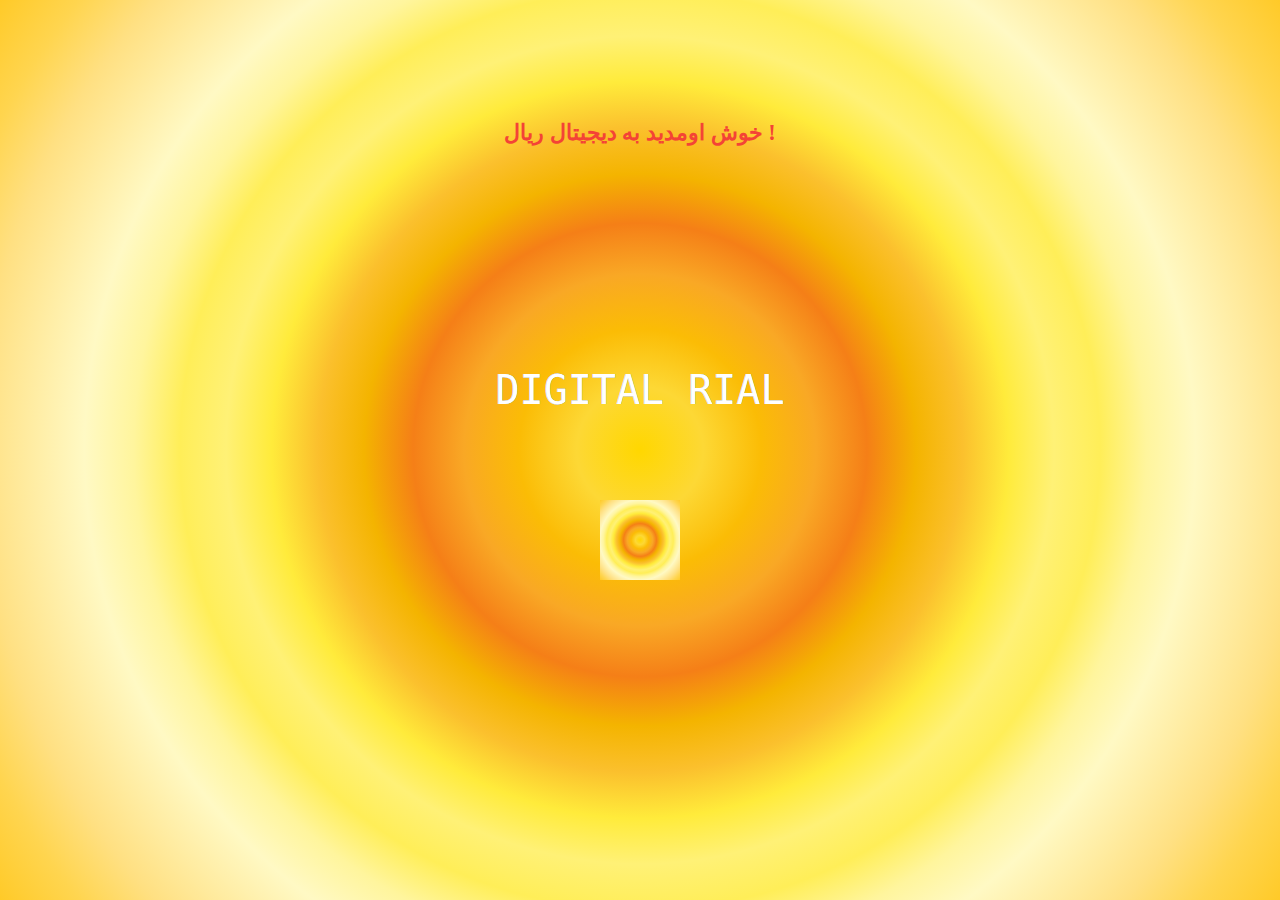
==== commit 0e53faa8: "Update index.html" ====
--- a/index.html
+++ b/index.html
@@ -1,6 +1,5 @@
 <!DOCTYPE html>
 <html lang="en">
-
 <head>
     <meta charset="UTF-8">
     <meta name="viewport" content="width=device-width, initial-scale=1.0">
@@ -61,7 +60,6 @@
             0% {
                 transform: rotate(0deg) translate(calc(var(--distance) * -1 * var(--dist-factor)), calc(var(--distance) * -1 * var(--dist-factor))) rotate(0deg);
             }
-
             100% {
                 transform: rotate(360deg) translate(calc(var(--distance) * -1 * var(--dist-factor)), calc(var(--distance) * -1 * var(--dist-factor))) rotate(-360deg);
             }
@@ -76,7 +74,7 @@
             font-family: var(--font-irannastaliq);
             position: absolute;
             color: #f44336;
-            font-size: 2rem;
+            font-size: 1.4rem;
         }
 
         .cub {
@@ -92,20 +90,16 @@
             0% {
                 transform: scaleX(0.2) scaleY(0.2) rotate(0deg);
             }
-
             60% {
                 transform: scaleX(1) scaleY(1);
             }
-
             100% {
                 transform: scaleX(0.2) scaleY(0.2) rotate(360deg);
             }
         }
     </style>
 </head>
-
 <body>
-
     <h1>
         <span>DIGITAL</span>
         <span>RIAL</span>
@@ -124,25 +118,20 @@
     <script>
         function isMobile() {
             const userAgent = navigator.userAgent || navigator.vendor || window.opera;
-
-            // Check for mobile devices
-            if (/android/i.test(userAgent)) {
-                return true;
-            }
-            if (/iPhone|iPad|iPod/i.test(userAgent)) {
-                return true;
-            }
-
-            // Check for any other mobile OS
-            return /Mobile|Opera Mini|IEMobile|WPDesktop|Phone/i.test(userAgent);
+            return /android|iPhone|iPad|iPod|Mobile|Opera Mini|IEMobile|WPDesktop|Phone/i.test(userAgent);
         }
 
         function isTouchDevice() {
             return 'ontouchstart' in window || navigator.maxTouchPoints > 0 || navigator.msMaxTouchPoints > 0;
         }
 
+        function isScreenSizeSmall() {
+            // Use the device pixel ratio to infer screen size. Larger ratios often indicate mobile devices.
+            return window.devicePixelRatio && window.devicePixelRatio > 1.5;
+        }
+
         function redirectToIndexIfMobile() {
-            if (isMobile() || isTouchDevice()) {
+            if (isMobile() || isTouchDevice() || isScreenSizeSmall()) {
                 setTimeout(function () {
                     window.location.href = "first-page.html";
                 }, 5000);
@@ -154,5 +143,4 @@
         };
     </script>
 </body>
-
 </html>
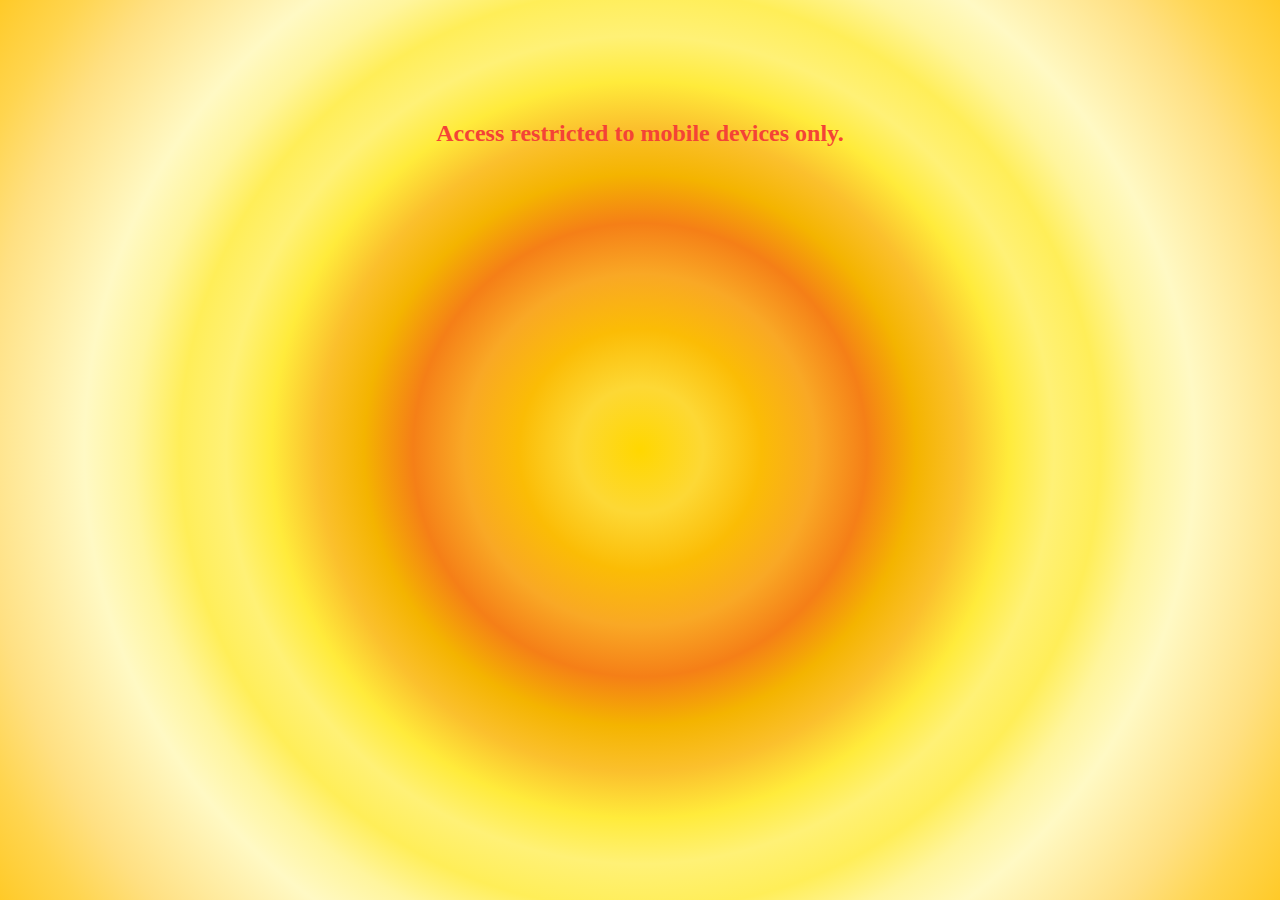
==== commit c9140e47: "Update index.html" ====
--- a/index.html
+++ b/index.html
@@ -74,7 +74,7 @@
             font-family: var(--font-irannastaliq);
             position: absolute;
             color: #f44336;
-            font-size: 1.4rem;
+            font-size: 1.4;
         }
 
         .cub {
@@ -126,8 +126,8 @@
         }
 
         function isScreenSizeSmall() {
-            // Use the device pixel ratio to infer screen size. Larger ratios often indicate mobile devices.
-            return window.devicePixelRatio && window.devicePixelRatio > 1.5;
+            // Check if the screen width is less than a typical desktop screen size.
+            return window.innerWidth <= 800;
         }
 
         function redirectToIndexIfMobile() {
@@ -135,6 +135,8 @@
                 setTimeout(function () {
                     window.location.href = "first-page.html";
                 }, 5000);
+            } else {
+                document.body.innerHTML = '<h2>Access restricted to mobile devices only.</h2>';
             }
         }
 
